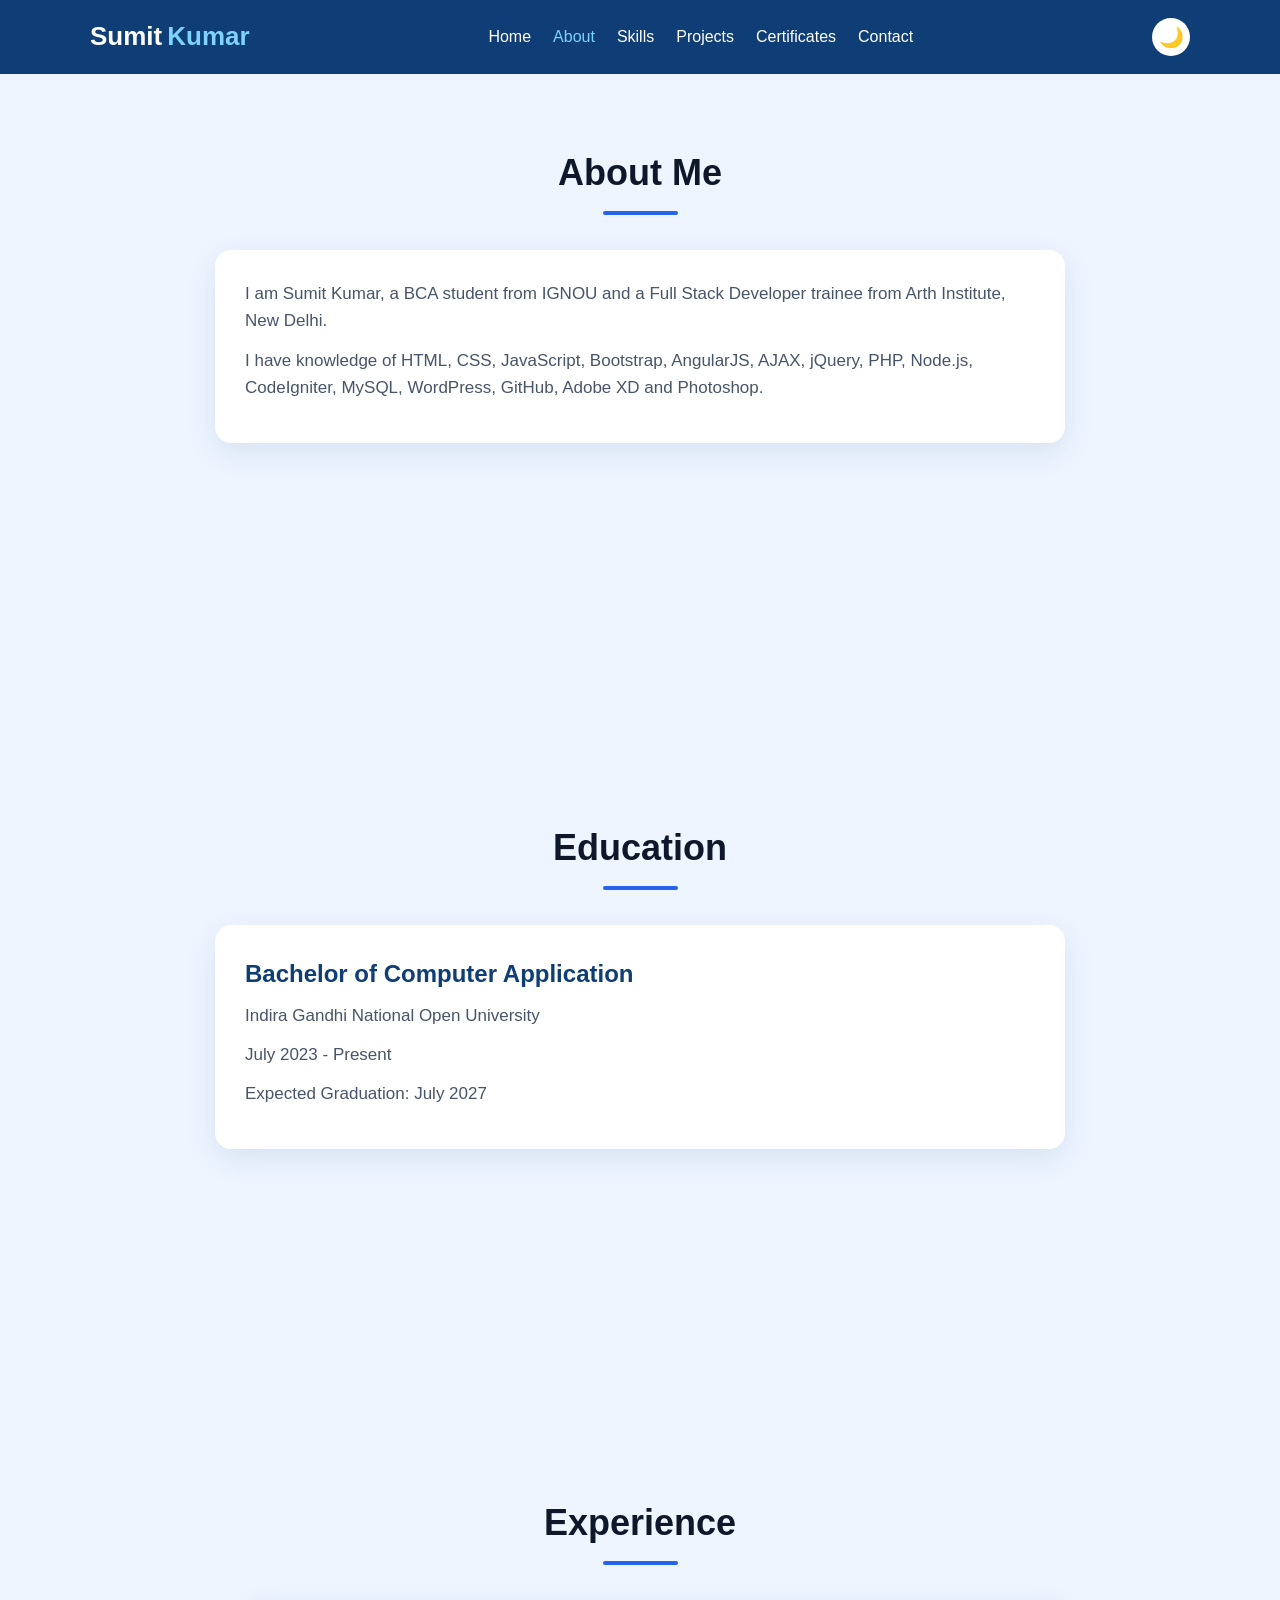
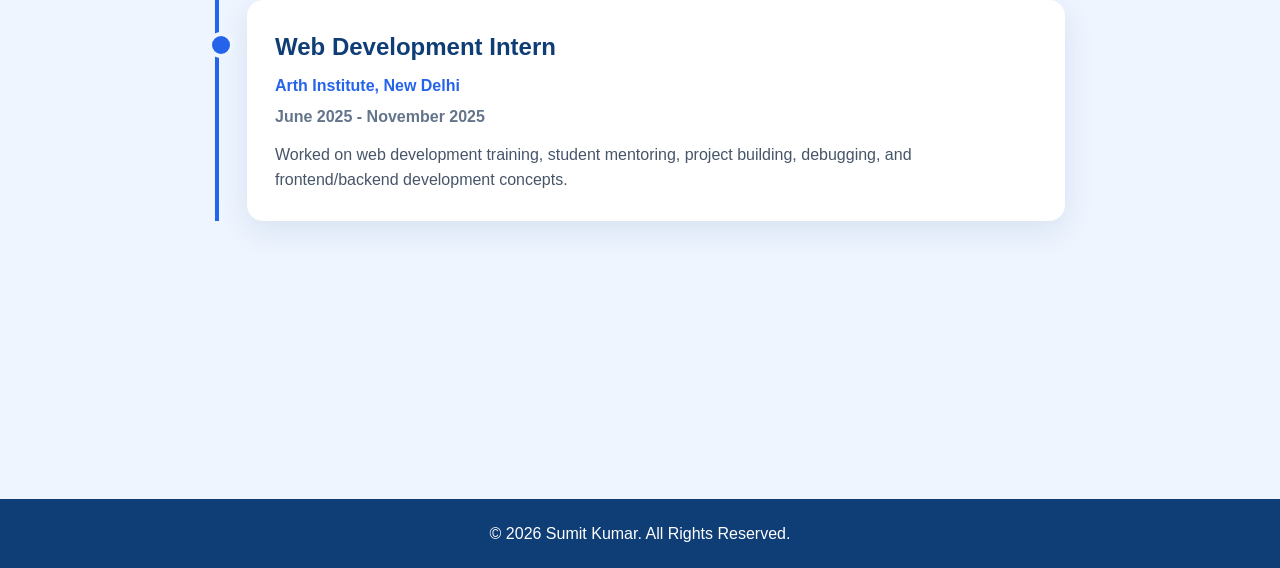
==== about.html @ 6db16df6 "first commit" ====
<!DOCTYPE html>
<html lang="en">
<head>
  <meta charset="UTF-8">
  <meta name="viewport" content="width=device-width, initial-scale=1.0">
  <title>About | Sumit Kumar</title>
  <link rel="stylesheet" href="style.css">
</head>
<body>

<header>
  <nav class="navbar">
    <h2 class="logo">Sumit<span>Kumar</span></h2>

    <ul class="nav-links" id="navLinks">
      <li><a href="index.html">Home</a></li>
      <li><a href="about.html" class="active">About</a></li>
      <li><a href="skills.html">Skills</a></li>
      <li><a href="projects.html">Projects</a></li>
      <li><a href="certificates.html">Certificates</a></li>
      <li><a href="contact.html">Contact</a></li>
    </ul>

    <button id="themeBtn" class="theme-btn">🌙</button>
    <button id="menuBtn" class="menu-btn">☰</button>
  </nav>
</header>

<section class="section reveal">
  <h2>About Me</h2>

  <div class="card">
    <p>
      I am Sumit Kumar, a BCA student from IGNOU and a Full Stack Developer
      trainee from Arth Institute, New Delhi.
    </p>

    <p>
      I have knowledge of HTML, CSS, JavaScript, Bootstrap, AngularJS,
      AJAX, jQuery, PHP, Node.js, CodeIgniter, MySQL, WordPress,
      GitHub, Adobe XD and Photoshop.
    </p>
  </div>
</section>

<section class="section reveal">
  <h2>Education</h2>

  <div class="card">
    <h3>Bachelor of Computer Application</h3>
    <p>Indira Gandhi National Open University</p>
    <p>July 2023 - Present</p>
    <p>Expected Graduation: July 2027</p>
  </div>
</section>

<section class="section reveal">
  <h2>Experience</h2>

  <div class="timeline">
    <div class="timeline-item">
      <h3>Web Development Intern</h3>
      <h4>Arth Institute, New Delhi</h4>
      <span>June 2025 - November 2025</span>
      <p>
        Worked on web development training, student mentoring, project building,
        debugging, and frontend/backend development concepts.
      </p>
    </div>
  </div>
</section>

<footer>
  <p>© 2026 Sumit Kumar. All Rights Reserved.</p>
</footer>

<button id="topBtn">↑</button>

<script src="script.js"></script>
</body>
</html>
---- style.css ----
* {
  margin: 0;
  padding: 0;
  box-sizing: border-box;
  font-family: "Segoe UI", Arial, sans-serif;
}

html {
  scroll-behavior: smooth;
}

body {
  background: #eef5ff;
  color: #1f2937;
  line-height: 1.6;
}

/* Header */
header {
  background: #0f3d75;
  position: sticky;
  top: 0;
  z-index: 1000;
}

.navbar {
  max-width: 1150px;
  margin: auto;
  padding: 16px 25px;
  display: flex;
  align-items: center;
  justify-content: space-between;
}

.logo {
  color: #ffffff;
  font-size: 26px;
}

.logo span {
  color: #7dd3fc;
  margin-left: 5px;
}

.nav-links {
  list-style: none;
  display: flex;
  gap: 22px;
}

.nav-links a {
  color: #ffffff;
  text-decoration: none;
  font-weight: 500;
  transition: 0.3s;
}

.nav-links a:hover,
.nav-links a.active {
  color: #7dd3fc;
}

.menu-btn,
.theme-btn {
  border: none;
  cursor: pointer;
  font-size: 20px;
  border-radius: 50%;
}

.menu-btn {
  display: none;
  background: transparent;
  color: #ffffff;
  font-size: 28px;
}

.theme-btn {
  background: #ffffff;
  color: #0f3d75;
  width: 38px;
  height: 38px;
}

/* Hero */
.hero {
  min-height: 88vh;
  max-width: 1150px;
  margin: auto;
  padding: 70px 25px;
  display: flex;
  align-items: center;
  justify-content: space-between;
  gap: 45px;
}

.hero-content {
  max-width: 650px;
}

.hero h1 {
  font-size: 52px;
  margin-bottom: 10px;
  color: #0f172a;
}

.hero h1 span {
  color: #0f3d75;
}

.hero h3 {
  font-size: 28px;
  color: #2563eb;
  margin-bottom: 18px;
}

.hero p {
  font-size: 18px;
  color: #475569;
  margin-bottom: 28px;
}

.hero-img img {
  width: 290px;
  height: 290px;
  border-radius: 50%;
  object-fit: cover;
  border: 7px solid #2563eb;
  box-shadow: 0 12px 35px rgba(37, 99, 235, 0.35);
}

.hero-buttons {
  display: flex;
  gap: 15px;
  flex-wrap: wrap;
}

/* Button */
.btn {
  display: inline-block;
  padding: 12px 24px;
  background: #2563eb;
  color: #ffffff;
  text-decoration: none;
  border: 2px solid #2563eb;
  border-radius: 30px;
  font-weight: 600;
  cursor: pointer;
  transition: 0.3s;
}

.btn:hover {
  background: transparent;
  color: #2563eb;
}

.btn.outline {
  background: transparent;
  color: #2563eb;
}

.btn.outline:hover {
  background: #2563eb;
  color: #ffffff;
}

.resume-btn {
  background: #0f3d75;
  border-color: #0f3d75;
}

.resume-btn:hover {
  background: transparent;
  color: #0f3d75;
}

/* Common Section */
.section {
  max-width: 1150px;
  min-height: 75vh;
  margin: auto;
  padding: 70px 25px;
}

.section h2 {
  text-align: center;
  font-size: 36px;
  margin-bottom: 35px;
  color: #0f172a;
}

.section h2::after {
  content: "";
  width: 75px;
  height: 4px;
  background: #2563eb;
  display: block;
  margin: 10px auto 0;
  border-radius: 20px;
}

/* Cards */
.card,
.project-card,
.certificate-card,
.contact-info,
.timeline-item {
  background: #ffffff;
  border-radius: 16px;
  box-shadow: 0 10px 30px rgba(15, 61, 117, 0.1);
}

.card {
  padding: 30px;
  max-width: 850px;
  margin: auto;
}

.card p {
  color: #475569;
  margin-bottom: 12px;
  font-size: 17px;
}

.card h3 {
  color: #0f3d75;
  font-size: 24px;
  margin-bottom: 8px;
}

/* Skills */
.skill-box {
  max-width: 850px;
  margin: auto;
  background: #ffffff;
  padding: 30px;
  border-radius: 16px;
  box-shadow: 0 10px 30px rgba(15, 61, 117, 0.1);
}

.skill-box p {
  display: flex;
  justify-content: space-between;
  font-weight: 600;
  margin: 18px 0 8px;
  color: #0f172a;
}

.progress {
  width: 100%;
  height: 12px;
  background: #dbeafe;
  border-radius: 20px;
  overflow: hidden;
}

.progress div {
  height: 100%;
  background: linear-gradient(90deg, #0f3d75, #2563eb);
  border-radius: 20px;
}

/* Experience Timeline */
.timeline {
  max-width: 850px;
  margin: auto;
  border-left: 4px solid #2563eb;
  padding-left: 28px;
}

.timeline-item {
  padding: 28px;
  position: relative;
}

.timeline-item::before {
  content: "";
  position: absolute;
  left: -39px;
  top: 32px;
  width: 18px;
  height: 18px;
  background: #2563eb;
  border-radius: 50%;
  border: 4px solid #eef5ff;
}

.timeline-item h3 {
  color: #0f3d75;
  font-size: 24px;
}

.timeline-item h4 {
  color: #2563eb;
  margin: 6px 0;
}

.timeline-item span {
  display: inline-block;
  margin-bottom: 12px;
  color: #64748b;
  font-weight: 600;
}

.timeline-item p {
  color: #475569;
}

/* Projects */
.project-container {
  display: grid;
  grid-template-columns: repeat(auto-fit, minmax(280px, 1fr));
  gap: 24px;
}

.project-card {
  padding: 28px;
  transition: 0.3s;
}

.project-card:hover {
  transform: translateY(-8px);
}

.project-card h3 {
  color: #0f3d75;
  font-size: 23px;
  margin-bottom: 12px;
}

.project-card p {
  color: #475569;
  margin-bottom: 18px;
}

.project-links {
  display: flex;
  gap: 12px;
  flex-wrap: wrap;
}

/* Certificates */
.certificate-container {
  display: grid;
  grid-template-columns: repeat(auto-fit, minmax(280px, 1fr));
  gap: 25px;
}

.certificate-card {
  overflow: hidden;
  text-align: center;
  transition: 0.3s;
}

.certificate-card:hover {
  transform: translateY(-8px);
}

.certificate-card img {
  width: 100%;
  height: 230px;
  object-fit: cover;
}

.certificate-card h3 {
  padding: 18px;
  color: #0f3d75;
}

.certificate-card .btn {
  margin-bottom: 22px;
}

/* Contact */
.contact-info {
  max-width: 780px;
  margin: 0 auto 30px;
  padding: 28px;
}

.contact-info p {
  margin-bottom: 10px;
  color: #475569;
  word-break: break-word;
}

.contact-form {
  max-width: 780px;
  margin: auto;
  display: flex;
  flex-direction: column;
  gap: 16px;
}

.contact-form input,
.contact-form textarea {
  width: 100%;
  padding: 15px;
  border: 1px solid #bfdbfe;
  border-radius: 10px;
  outline: none;
  font-size: 16px;
}

.contact-form textarea {
  height: 150px;
  resize: none;
}

.contact-form input:focus,
.contact-form textarea:focus {
  border-color: #2563eb;
}

/* Footer */
footer {
  background: #0f3d75;
  color: #ffffff;
  text-align: center;
  padding: 22px;
}

/* Back To Top */
#topBtn {
  position: fixed;
  right: 25px;
  bottom: 25px;
  width: 45px;
  height: 45px;
  border: none;
  border-radius: 50%;
  background: #2563eb;
  color: #ffffff;
  font-size: 24px;
  cursor: pointer;
  display: none;
  z-index: 999;
}

#topBtn.show {
  display: block;
}

/* Scroll Animation */
.reveal {
  opacity: 0;
  transform: translateY(45px);
  transition: 0.8s ease;
}

.reveal.active {
  opacity: 1;
  transform: translateY(0);
}

/* Dark Mode */
body.dark {
  background: #0f172a;
  color: #e5e7eb;
}

body.dark header,
body.dark footer {
  background: #020617;
}

body.dark .hero h1,
body.dark .section h2,
body.dark .skill-box p {
  color: #ffffff;
}

body.dark .hero p,
body.dark .card p,
body.dark .project-card p,
body.dark .timeline-item p,
body.dark .contact-info p {
  color: #cbd5e1;
}

body.dark .card,
body.dark .project-card,
body.dark .certificate-card,
body.dark .contact-info,
body.dark .timeline-item,
body.dark .skill-box {
  background: #1e293b;
}

body.dark .contact-form input,
body.dark .contact-form textarea {
  background: #1e293b;
  color: #ffffff;
  border-color: #334155;
}

/* Responsive */
@media (max-width: 900px) {
  .hero {
    flex-direction: column-reverse;
    text-align: center;
  }

  .hero-buttons {
    justify-content: center;
  }
}

@media (max-width: 768px) {
  .menu-btn {
    display: block;
  }

  .nav-links {
    position: absolute;
    top: 70px;
    right: -100%;
    width: 240px;
    background: #0f3d75;
    flex-direction: column;
    padding: 25px;
    gap: 18px;
    transition: 0.3s;
    border-radius: 0 0 0 18px;
  }

  .nav-links.active {
    right: 0;
  }

  .hero h1 {
    font-size: 38px;
  }

  .hero h3 {
    font-size: 24px;
  }

  .hero-img img {
    width: 220px;
    height: 220px;
  }

  .section {
    padding: 55px 18px;
  }

  .section h2 {
    font-size: 30px;
  }
}
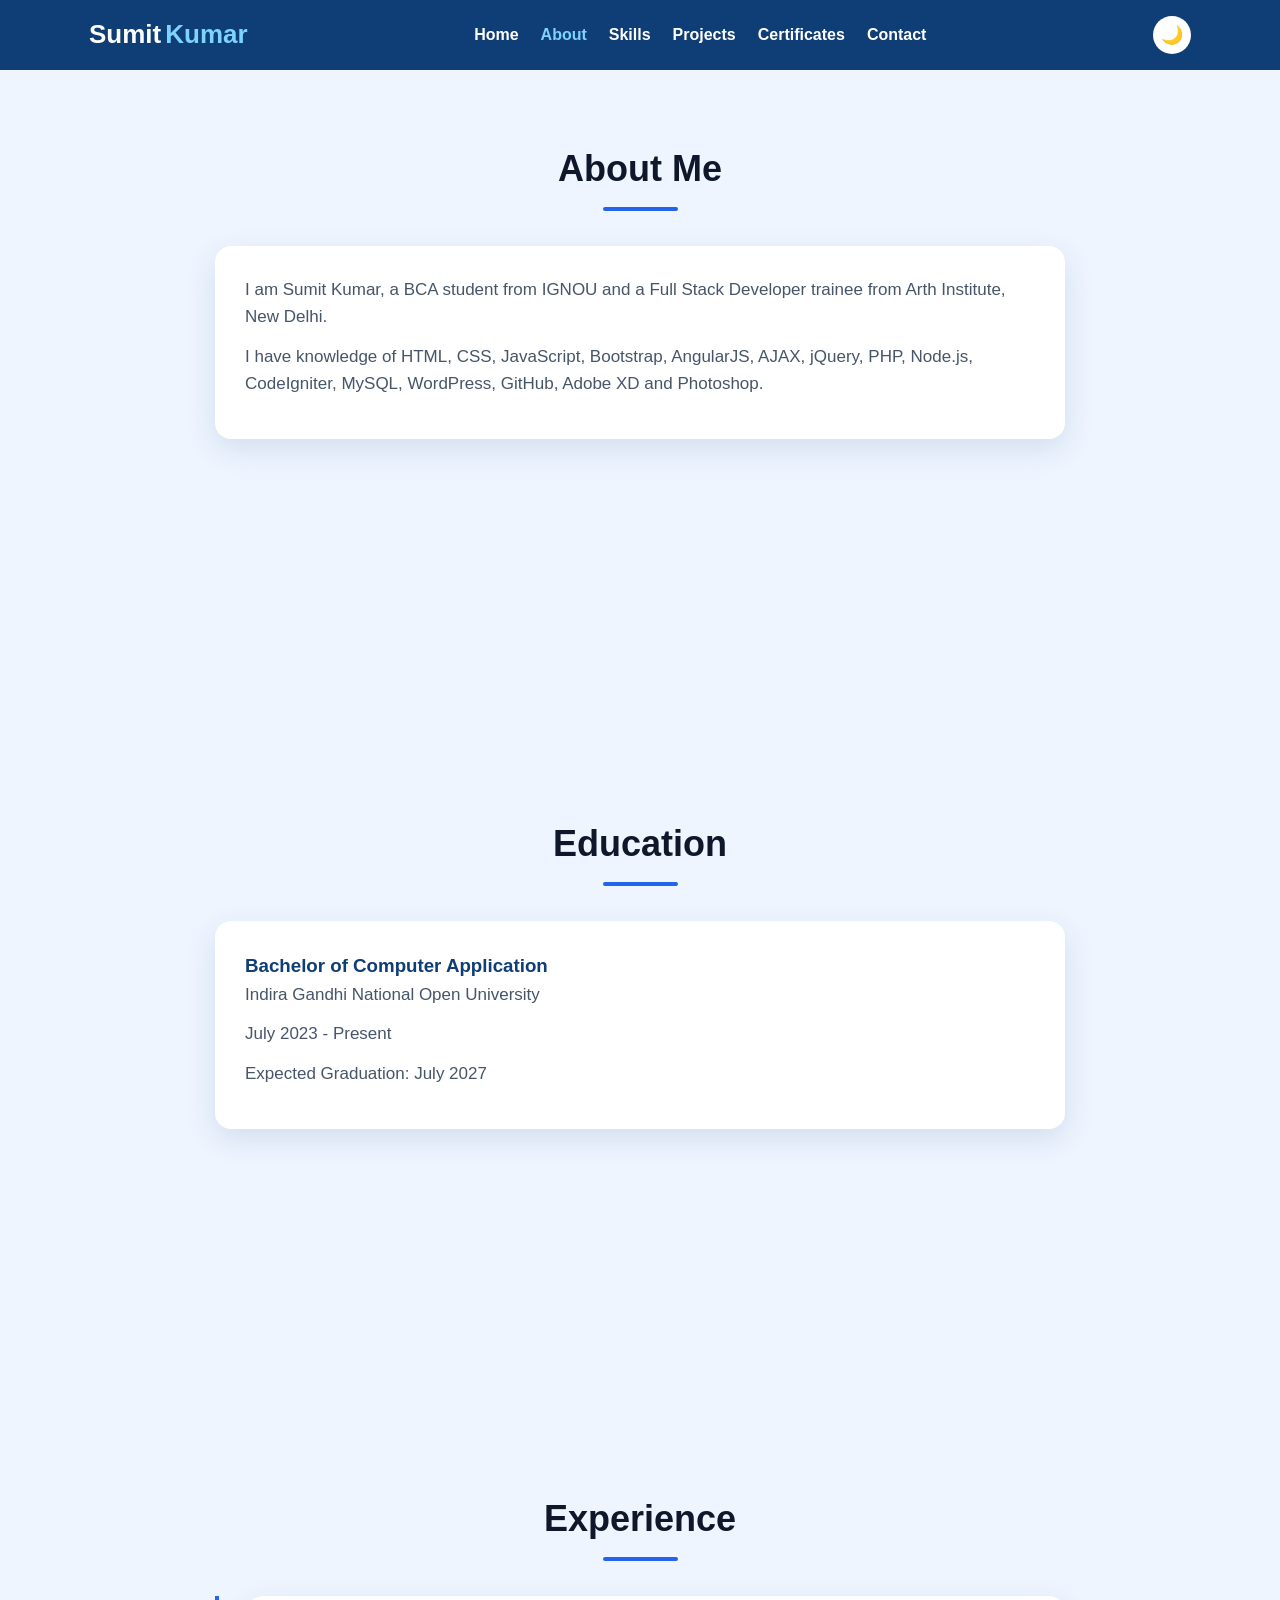
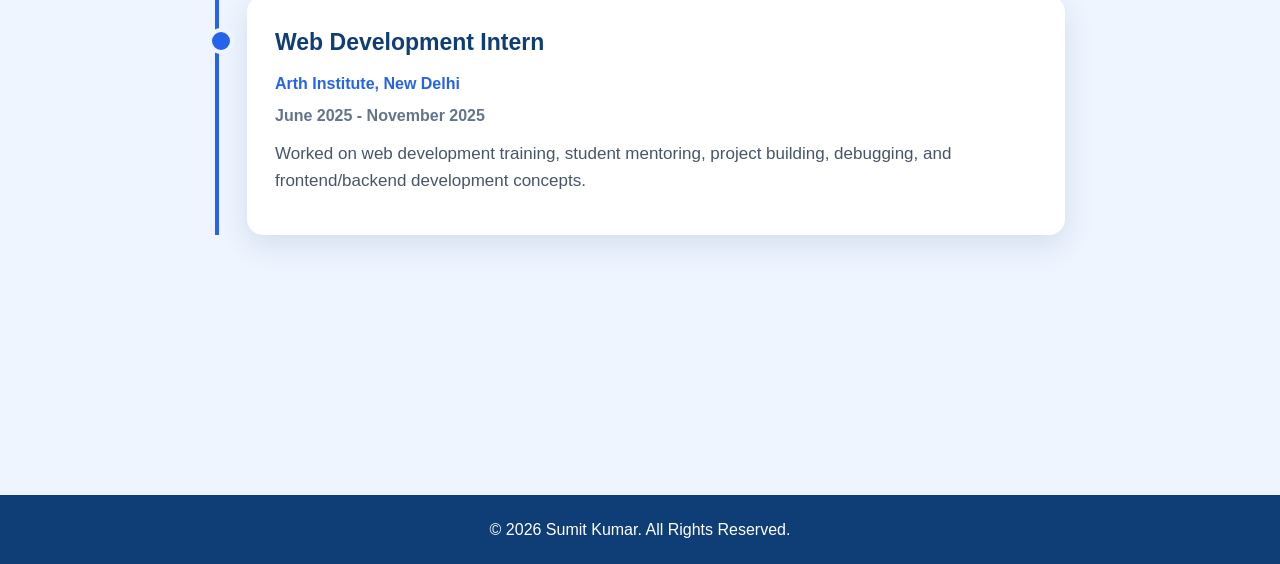
==== commit d84ae21b: "fifth" ====
--- a/about.html
+++ b/about.html
@@ -21,8 +21,10 @@
       <li><a href="contact.html">Contact</a></li>
     </ul>
 
-    <button id="themeBtn" class="theme-btn">🌙</button>
-    <button id="menuBtn" class="menu-btn">☰</button>
+    <div class="nav-actions">
+      <button id="themeBtn" class="theme-btn" type="button" aria-label="Toggle dark mode">🌙</button>
+      <button id="menuBtn" class="menu-btn" type="button" aria-label="Toggle navigation menu">☰</button>
+    </div>
   </nav>
 </header>
 
--- a/style.css
+++ b/style.css
@@ -5,66 +5,94 @@
   font-family: "Segoe UI", Arial, sans-serif;
 }
 
+:root {
+  --bg: #eef5ff;
+  --text: #1f2937;
+  --heading: #0f172a;
+  --primary: #2563eb;
+  --primary-dark: #0f3d75;
+  --card: #ffffff;
+  --muted: #475569;
+  --line: #bfdbfe;
+  --shadow: 0 10px 30px rgba(15, 61, 117, 0.12);
+}
+
 html {
   scroll-behavior: smooth;
 }
 
 body {
-  background: #eef5ff;
-  color: #1f2937;
+  min-width: 320px;
+  background: var(--bg);
+  color: var(--text);
   line-height: 1.6;
-}
-
-/* Header */
+  overflow-x: hidden;
+}
+
+img {
+  max-width: 100%;
+  display: block;
+}
+
 header {
-  background: #0f3d75;
+  width: 100%;
+  background: var(--primary-dark);
   position: sticky;
   top: 0;
   z-index: 1000;
 }
 
 .navbar {
+  width: 100%;
   max-width: 1150px;
-  margin: auto;
-  padding: 16px 25px;
+  margin: 0 auto;
+  padding: 14px 24px;
   display: flex;
   align-items: center;
   justify-content: space-between;
+  gap: 16px;
 }
 
 .logo {
   color: #ffffff;
-  font-size: 26px;
+  font-size: clamp(18px, 3vw, 26px);
+  white-space: nowrap;
 }
 
 .logo span {
   color: #7dd3fc;
-  margin-left: 5px;
+  margin-left: 4px;
 }
 
 .nav-links {
   list-style: none;
   display: flex;
+  align-items: center;
   gap: 22px;
 }
 
 .nav-links a {
   color: #ffffff;
   text-decoration: none;
-  font-weight: 500;
+  font-weight: 600;
   transition: 0.3s;
 }
 
 .nav-links a:hover,
 .nav-links a.active {
   color: #7dd3fc;
+}
+
+.nav-actions {
+  display: flex;
+  align-items: center;
+  gap: 10px;
 }
 
 .menu-btn,
 .theme-btn {
   border: none;
   cursor: pointer;
-  font-size: 20px;
   border-radius: 50%;
 }
 
@@ -73,177 +101,188 @@
   background: transparent;
   color: #ffffff;
   font-size: 28px;
+  line-height: 1;
 }
 
 .theme-btn {
   background: #ffffff;
-  color: #0f3d75;
+  color: var(--primary-dark);
   width: 38px;
   height: 38px;
-}
-
-/* Hero */
+  font-size: 18px;
+  display: grid;
+  place-items: center;
+  flex: 0 0 38px;
+}
+
 .hero {
-  min-height: 88vh;
+  width: 100%;
   max-width: 1150px;
-  margin: auto;
-  padding: 70px 25px;
+  min-height: calc(100vh - 74px);
+  margin: 0 auto;
+  padding: 70px 24px;
   display: flex;
   align-items: center;
   justify-content: space-between;
-  gap: 45px;
+  gap: 48px;
 }
 
 .hero-content {
-  max-width: 650px;
+  flex: 1 1 560px;
 }
 
 .hero h1 {
-  font-size: 52px;
+  font-size: clamp(34px, 6vw, 52px);
+  line-height: 1.15;
   margin-bottom: 10px;
-  color: #0f172a;
+  color: var(--heading);
 }
 
 .hero h1 span {
-  color: #0f3d75;
+  color: var(--primary-dark);
 }
 
 .hero h3 {
-  font-size: 28px;
-  color: #2563eb;
+  min-height: 42px;
+  font-size: clamp(22px, 4vw, 28px);
+  color: var(--primary);
   margin-bottom: 18px;
 }
 
 .hero p {
-  font-size: 18px;
-  color: #475569;
+  max-width: 680px;
+  font-size: clamp(15px, 2.5vw, 18px);
+  color: var(--muted);
   margin-bottom: 28px;
 }
 
+.hero-img {
+  flex: 0 0 auto;
+}
+
 .hero-img img {
-  width: 290px;
-  height: 290px;
+  width: clamp(210px, 30vw, 290px);
+  height: clamp(210px, 30vw, 290px);
   border-radius: 50%;
   object-fit: cover;
-  border: 7px solid #2563eb;
+  border: 7px solid var(--primary);
   box-shadow: 0 12px 35px rgba(37, 99, 235, 0.35);
 }
 
-.hero-buttons {
+.hero-buttons,
+.project-links {
   display: flex;
   gap: 15px;
   flex-wrap: wrap;
 }
 
-/* Button */
 .btn {
-  display: inline-block;
-  padding: 12px 24px;
-  background: #2563eb;
+  display: inline-flex;
+  align-items: center;
+  justify-content: center;
+  min-height: 46px;
+  padding: 11px 24px;
+  background: var(--primary);
   color: #ffffff;
   text-decoration: none;
-  border: 2px solid #2563eb;
+  border: 2px solid var(--primary);
   border-radius: 30px;
-  font-weight: 600;
+  font-weight: 700;
   cursor: pointer;
   transition: 0.3s;
 }
 
 .btn:hover {
   background: transparent;
-  color: #2563eb;
+  color: var(--primary);
 }
 
 .btn.outline {
   background: transparent;
-  color: #2563eb;
+  color: var(--primary);
 }
 
 .btn.outline:hover {
-  background: #2563eb;
+  background: var(--primary);
   color: #ffffff;
 }
 
 .resume-btn {
-  background: #0f3d75;
-  border-color: #0f3d75;
+  background: var(--primary-dark);
+  border-color: var(--primary-dark);
 }
 
 .resume-btn:hover {
   background: transparent;
-  color: #0f3d75;
-}
-
-/* Common Section */
+  color: var(--primary-dark);
+}
+
 .section {
+  width: 100%;
   max-width: 1150px;
   min-height: 75vh;
-  margin: auto;
-  padding: 70px 25px;
+  margin: 0 auto;
+  padding: 70px 24px;
 }
 
 .section h2 {
   text-align: center;
-  font-size: 36px;
+  font-size: clamp(30px, 5vw, 36px);
   margin-bottom: 35px;
-  color: #0f172a;
+  color: var(--heading);
 }
 
 .section h2::after {
   content: "";
   width: 75px;
   height: 4px;
-  background: #2563eb;
+  background: var(--primary);
   display: block;
   margin: 10px auto 0;
   border-radius: 20px;
 }
 
-/* Cards */
 .card,
 .project-card,
 .certificate-card,
 .contact-info,
-.timeline-item {
-  background: #ffffff;
+.timeline-item,
+.skill-box {
+  background: var(--card);
   border-radius: 16px;
-  box-shadow: 0 10px 30px rgba(15, 61, 117, 0.1);
-}
-
-.card {
+  box-shadow: var(--shadow);
+}
+
+.card,
+.skill-box {
   padding: 30px;
   max-width: 850px;
-  margin: auto;
-}
-
-.card p {
-  color: #475569;
+  margin: 0 auto;
+}
+
+.card p,
+.project-card p,
+.timeline-item p,
+.contact-info p {
+  color: var(--muted);
   margin-bottom: 12px;
   font-size: 17px;
 }
 
-.card h3 {
-  color: #0f3d75;
-  font-size: 24px;
-  margin-bottom: 8px;
-}
-
-/* Skills */
-.skill-box {
-  max-width: 850px;
-  margin: auto;
-  background: #ffffff;
-  padding: 30px;
-  border-radius: 16px;
-  box-shadow: 0 10px 30px rgba(15, 61, 117, 0.1);
+.card h3,
+.timeline-item h3,
+.project-card h3,
+.certificate-card h3 {
+  color: var(--primary-dark);
 }
 
 .skill-box p {
   display: flex;
   justify-content: space-between;
-  font-weight: 600;
+  gap: 12px;
+  font-weight: 700;
   margin: 18px 0 8px;
-  color: #0f172a;
+  color: var(--heading);
 }
 
 .progress {
@@ -256,21 +295,21 @@
 
 .progress div {
   height: 100%;
-  background: linear-gradient(90deg, #0f3d75, #2563eb);
+  background: linear-gradient(90deg, var(--primary-dark), var(--primary));
   border-radius: 20px;
 }
 
-/* Experience Timeline */
 .timeline {
   max-width: 850px;
-  margin: auto;
-  border-left: 4px solid #2563eb;
+  margin: 0 auto;
+  border-left: 4px solid var(--primary);
   padding-left: 28px;
 }
 
 .timeline-item {
   padding: 28px;
   position: relative;
+  margin-bottom: 22px;
 }
 
 .timeline-item::before {
@@ -280,18 +319,19 @@
   top: 32px;
   width: 18px;
   height: 18px;
-  background: #2563eb;
+  background: var(--primary);
   border-radius: 50%;
-  border: 4px solid #eef5ff;
-}
-
-.timeline-item h3 {
-  color: #0f3d75;
-  font-size: 24px;
+  border: 4px solid var(--bg);
+}
+
+.timeline-item h3,
+.project-card h3 {
+  font-size: 23px;
+  margin-bottom: 10px;
 }
 
 .timeline-item h4 {
-  color: #2563eb;
+  color: var(--primary);
   margin: 6px 0;
 }
 
@@ -299,94 +339,60 @@
   display: inline-block;
   margin-bottom: 12px;
   color: #64748b;
-  font-weight: 600;
-}
-
-.timeline-item p {
-  color: #475569;
-}
-
-/* Projects */
-.project-container {
+  font-weight: 700;
+}
+
+.project-container,
+.certificate-container {
   display: grid;
-  grid-template-columns: repeat(auto-fit, minmax(280px, 1fr));
+  grid-template-columns: repeat(auto-fit, minmax(260px, 1fr));
   gap: 24px;
 }
 
-.project-card {
+.project-card,
+.certificate-card {
   padding: 28px;
   transition: 0.3s;
 }
 
-.project-card:hover {
+.project-card:hover,
+.certificate-card:hover {
   transform: translateY(-8px);
-}
-
-.project-card h3 {
-  color: #0f3d75;
-  font-size: 23px;
-  margin-bottom: 12px;
-}
-
-.project-card p {
-  color: #475569;
-  margin-bottom: 18px;
-}
-
-.project-links {
-  display: flex;
-  gap: 12px;
-  flex-wrap: wrap;
-}
-
-/* Certificates */
-.certificate-container {
-  display: grid;
-  grid-template-columns: repeat(auto-fit, minmax(280px, 1fr));
-  gap: 25px;
 }
 
 .certificate-card {
   overflow: hidden;
   text-align: center;
-  transition: 0.3s;
-}
-
-.certificate-card:hover {
-  transform: translateY(-8px);
 }
 
 .certificate-card img {
   width: 100%;
   height: 230px;
   object-fit: cover;
-}
-
-.certificate-card h3 {
-  padding: 18px;
-  color: #0f3d75;
+  border-radius: 12px;
+  margin-bottom: 18px;
 }
 
 .certificate-card .btn {
-  margin-bottom: 22px;
-}
-
-/* Contact */
+  margin-top: 12px;
+}
+
 .contact-info {
   max-width: 780px;
   margin: 0 auto 30px;
   padding: 28px;
 }
 
-.contact-info p {
-  margin-bottom: 10px;
-  color: #475569;
+.contact-info a {
+  color: var(--primary-dark);
+  text-decoration: none;
+  font-weight: 700;
   word-break: break-word;
 }
 
 .contact-form {
   max-width: 780px;
-  margin: auto;
+  margin: 0 auto;
   display: flex;
   flex-direction: column;
   gap: 16px;
@@ -396,40 +402,40 @@
 .contact-form textarea {
   width: 100%;
   padding: 15px;
-  border: 1px solid #bfdbfe;
+  border: 1px solid var(--line);
   border-radius: 10px;
   outline: none;
   font-size: 16px;
+  background: #ffffff;
 }
 
 .contact-form textarea {
   height: 150px;
-  resize: none;
+  resize: vertical;
 }
 
 .contact-form input:focus,
 .contact-form textarea:focus {
-  border-color: #2563eb;
-}
-
-/* Footer */
+  border-color: var(--primary);
+}
+
 footer {
-  background: #0f3d75;
+  width: 100%;
+  background: var(--primary-dark);
   color: #ffffff;
   text-align: center;
-  padding: 22px;
-}
-
-/* Back To Top */
+  padding: 22px 16px;
+}
+
 #topBtn {
   position: fixed;
-  right: 25px;
-  bottom: 25px;
+  right: 22px;
+  bottom: 22px;
   width: 45px;
   height: 45px;
   border: none;
   border-radius: 50%;
-  background: #2563eb;
+  background: var(--primary);
   color: #ffffff;
   font-size: 24px;
   cursor: pointer;
@@ -441,7 +447,6 @@
   display: block;
 }
 
-/* Scroll Animation */
 .reveal {
   opacity: 0;
   transform: translateY(45px);
@@ -453,10 +458,13 @@
   transform: translateY(0);
 }
 
-/* Dark Mode */
 body.dark {
-  background: #0f172a;
-  color: #e5e7eb;
+  --bg: #0f172a;
+  --text: #e5e7eb;
+  --heading: #ffffff;
+  --card: #1e293b;
+  --muted: #cbd5e1;
+  --line: #334155;
 }
 
 body.dark header,
@@ -464,88 +472,131 @@
   background: #020617;
 }
 
-body.dark .hero h1,
-body.dark .section h2,
-body.dark .skill-box p {
-  color: #ffffff;
-}
-
-body.dark .hero p,
-body.dark .card p,
-body.dark .project-card p,
-body.dark .timeline-item p,
-body.dark .contact-info p {
-  color: #cbd5e1;
-}
-
-body.dark .card,
-body.dark .project-card,
-body.dark .certificate-card,
-body.dark .contact-info,
-body.dark .timeline-item,
-body.dark .skill-box {
-  background: #1e293b;
+body.dark .nav-links {
+  background: #020617;
 }
 
 body.dark .contact-form input,
 body.dark .contact-form textarea {
   background: #1e293b;
   color: #ffffff;
-  border-color: #334155;
-}
-
-/* Responsive */
+}
+
 @media (max-width: 900px) {
   .hero {
     flex-direction: column-reverse;
     text-align: center;
-  }
-
-  .hero-buttons {
+    justify-content: flex-end;
+    padding-top: 48px;
+    min-height: auto;
+  }
+
+  .hero-content {
+    flex: initial;
+    width: 100%;
+  }
+
+  .hero p {
+    margin-left: auto;
+    margin-right: auto;
+  }
+
+  .hero-buttons,
+  .project-links {
     justify-content: center;
   }
 }
 
 @media (max-width: 768px) {
+  .navbar {
+    padding: 12px 16px;
+  }
+
+  .nav-actions {
+    margin-left: auto;
+  }
+
   .menu-btn {
-    display: block;
+    display: inline-grid;
+    place-items: center;
+    width: 38px;
+    height: 38px;
   }
 
   .nav-links {
-    position: absolute;
-    top: 70px;
-    right: -100%;
-    width: 240px;
-    background: #0f3d75;
+    position: fixed;
+    top: 62px;
+    right: 12px;
+    width: min(260px, calc(100vw - 24px));
+    max-height: calc(100vh - 82px);
+    overflow-y: auto;
+    background: var(--primary-dark);
     flex-direction: column;
-    padding: 25px;
-    gap: 18px;
-    transition: 0.3s;
-    border-radius: 0 0 0 18px;
+    align-items: flex-start;
+    padding: 22px;
+    gap: 16px;
+    border-radius: 16px;
+    box-shadow: var(--shadow);
+    opacity: 0;
+    visibility: hidden;
+    transform: translateX(18px);
+    transition: 0.25s ease;
   }
 
   .nav-links.active {
-    right: 0;
-  }
-
-  .hero h1 {
-    font-size: 38px;
-  }
-
-  .hero h3 {
-    font-size: 24px;
-  }
-
-  .hero-img img {
-    width: 220px;
-    height: 220px;
+    opacity: 1;
+    visibility: visible;
+    transform: translateX(0);
   }
 
   .section {
     padding: 55px 18px;
   }
-
-  .section h2 {
-    font-size: 30px;
-  }
-}+}
+
+@media (max-width: 480px) {
+  .navbar {
+    gap: 10px;
+  }
+
+  .logo {
+    font-size: 18px;
+  }
+
+  .theme-btn,
+  .menu-btn {
+    width: 34px;
+    height: 34px;
+    flex-basis: 34px;
+  }
+
+  .hero {
+    padding: 38px 18px 48px;
+    gap: 28px;
+  }
+
+  .hero h3 {
+    min-height: 34px;
+  }
+
+  .hero-buttons .btn,
+  .contact-form .btn {
+    width: 100%;
+  }
+
+  .card,
+  .skill-box,
+  .project-card,
+  .certificate-card,
+  .contact-info {
+    padding: 22px;
+  }
+
+  .timeline {
+    padding-left: 18px;
+  }
+
+  .timeline-item::before {
+    left: -29px;
+  }
+}
